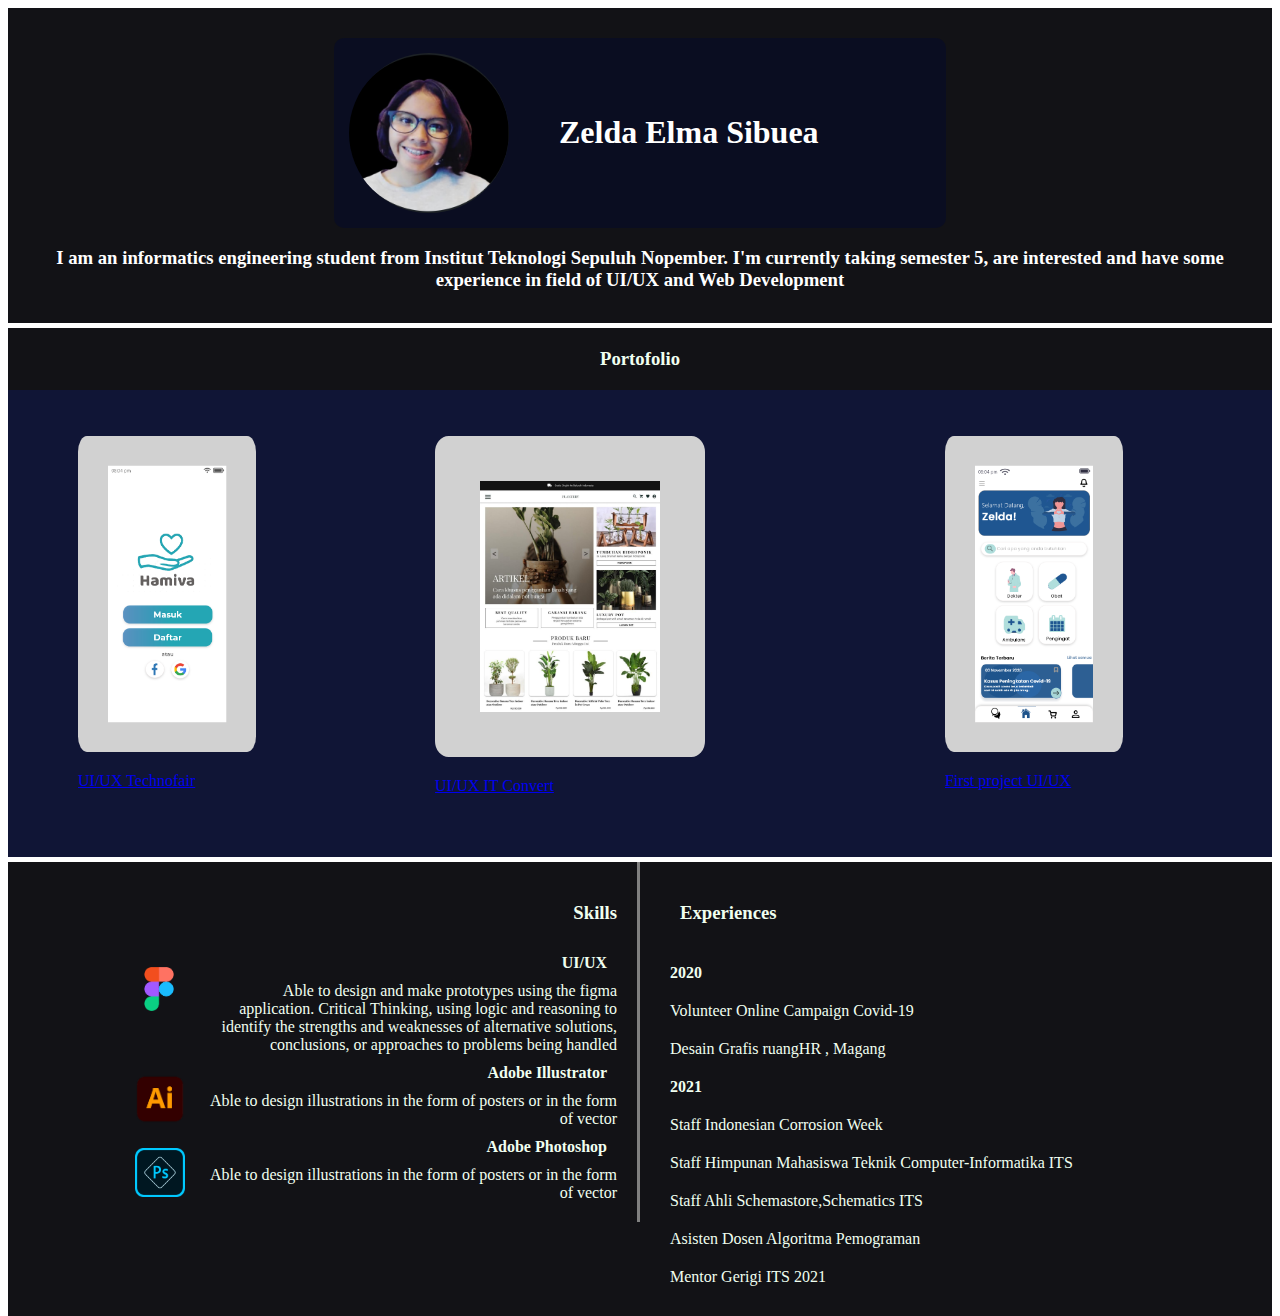
==== index.html @ 18113329 "Add files via upload" ====
<!DOCTYPE html>
<html>
    <head>
        <meta charset="utf-8">
        <meta name="viewport" content="width=device-width, initial-scale=1.0">
        <title>CV Zelda</title>
        <link rel="stylesheet" href="css/stylesheet.css">
        <link rel="stylesheet" href="css/responsive.css">
    </head>
    <body>
        <div class="profile">
            <div class="wrapper_profile">
                <div class="photo_name">
                    <img src="image/foto zelda.png" >
                    <h1>Zelda Elma Sibuea</h1>
                </div>
                <div class="detail_profile">
                    <h3>I am an informatics engineering student from
                       Institut Teknologi Sepuluh Nopember.
                        I'm currently taking
                        semester 5, are interested and have some experience in
                        field of UI/UX and Web Development</h3>
                    
                </div>
            </div>
        </div>
        <div class="hobbies">
            <h3>Portofolio</h3>
            <ul class="flex_box">
                <li>
                    <img src="image/iPhone X, XS, 11 Pro – 1.png" style width="80"; length="90" >
                   <p>
                    <a href="https://www.figma.com/file/HXZy7459f8GUk3Dbf0aIBb/Technofair-8.0?node-id=0%3A1">UI/UX Technofair</a>
                </p>
                </li>
                <li>
                    <img src="image/web it convert.png">
                    <p>
                      <a href="https://www.figma.com/proto/PZP5E2gyB3tkW3LKsg7Tm3/ITConvert?page-id=0%3A1&node-id=791%3A5487&viewport=-1708%2C-382%2C0.14466789364814758&scaling=min-zoom&starting-point-node-id=1017%3A5719">UI/UX IT Convert</a>
                    </p>
                   
                </li>
                <li>
                    <img src="image/iPhone X, XS, 11 Pro – 2.png">
                    <p>
                        <a href="https://www.figma.com/file/nYAHJVzdrZAhoLIxA7V4up/HAI-Aplikasi-Doctor?node-id=0%3A1">First project UI/UX</a>
                    </p>

                </li>
             
            </ul>
        </div>
        <div class="skills_experience">
            
            <div class="skills">
                <h3>Skills</h3>
                <div class="skill">
                    <div class="skill_desc">
                        <h4>UI/UX</h4>
                        <p>Able to design and make prototypes using the figma application. Critical Thinking, using logic and reasoning to identify the strengths and weaknesses of alternative solutions, conclusions, or approaches to problems being handled</p>
                    </div>
                 
                <img src="image/figma.png">
            
                </div>
                <div class="skill">
                    <div class="skill_desc">
                        <h4>Adobe Illustrator</h4>
                        <p>Able to design illustrations in the form of posters or in the form of vector </p>
                    </div>
                    <img src="image/adobe_illustrator-removebg-preview.png">
                </div>
                <div class="skill">
                    <div class="skill_desc">
                        <h4>Adobe Photoshop</h4>
                        <p>Able to design illustrations in the form of posters or in the form of vector</p>
                    </div>
                    <img src="image/photoshop.png">
                </div>
            </div>
            <div class="experiences">
                <h3>Experiences</h3>
                <h4>2020</h4>
                <p>Volunteer Online Campaign Covid-19</p>
                <p>Desain Grafis ruangHR , Magang</p>
                <h4>2021</h4>
                <p>Staff Indonesian Corrosion Week</p>
                <p>Staff Himpunan Mahasiswa Teknik Computer-Informatika ITS</p>
                <p>Staff Ahli Schemastore,Schematics ITS</p>
                <p>Asisten Dosen Algoritma Pemograman</p>
                <p>Mentor Gerigi ITS 2021</p>
            </div>
        </div>
    
        </div>
    </body>
</html>
---- css/stylesheet.css ----
*{
    box-sizing: border-box;
}
body{
    font-family: Poppins;
    color: honeydew;
}

.profile{
    width: 100%;
    float: left;
    color:white;
    background-image: url("../images/wallpaperflare.com_wallpaper.jpg");
    background-size: cover;
}
.wrapper_profile{
    background-color: rgb(18, 18, 22);
    padding: 30px 20px;
    float: left;
    width: 100%;
}
.photo_name{
    width: 50%;
    float: left;
    padding: 15px;
    margin: 0 25%;
    background-color: rgba(9, 13, 36, 0.795);
    border-radius: 10px;
}
.photo_name img{
    height: 160px;
    width: 160px;
    border-radius: 100%;
    float: left;
}
.photo_name h1{
    padding: 40px 50px;
    float: left;
}
.detail_profile{
    float: left;
    text-align: center;
    width: 100%;
}
.detail_profile h3{
    margin-block-end: 2px;
}
.detail_profile p{
    margin-block-start: 2px;
}
.hobbies{
    width: 100%;
    background-color: rgb(16, 21, 54);
    margin-top: 5px;
    float: left;
}

.hobbies h3{
    text-align: center;
    background-color:rgb(18, 18, 22);
    padding:  20px;
    margin: 0;
}
.flex_box{
    display: flex;
}
.flex_box li{
    flex: auto;
    list-style: none;
    padding: 30px;
}
.flex_box img{
    width: 60%;
    padding: 10%;
    border-radius: 5%;
    background-color: rgb(209, 209, 209);;
}
.flex_box h4{
    text-align: center;
}
.skills_experience{
    width: 100%;
    background-color: rgb(18, 18, 22);
    margin-top: 5px;
    float: left;
}
.skills{
    float: left;
    width: 50%;
    border-right: gray;
    border-style: none solid none none;
    padding: 20px;
}
.experiences{
    float: left;
    width: 50%;
    padding: 20px;
}
.skills h3{
    float: left;
    width: 100%;
    text-align: right;
    padding: 20px 0 20px 20px;
    margin: 0;
}
.skill{
    float: left;
}
.skill img{
    float: right;
    width: 50px;
    vertical-align: middle;
    margin-top: 20px;
    margin-right: 20px;
}
.skill_desc{
    float: right;
    width: 70%;
}

.skill_desc h4{
    float: right;
    text-align: right;
    margin: 10px;
    width: 60%;
}
.skill_desc p{
    float: right;
    text-align: right;
    margin: 0;
}
.experiences h3{
    float: left;
    width:100%;
    text-align: left;
    padding: 20px 0px 30px 20px;
    margin: 0px;
}
.experiences h4{
    float: left;
    text-align: left;
    margin: 10px;
    width: 100%;
}
.experiences p{
    float: left;
    text-align: left;
    margin: 10px;
    width: 100%;
}

.container{
    margin: 20px auto;
    width: 40%;
}

.listfooter ul{
    float: right;
    margin-top: 0px;
    margin-bottom: 0px;
    align-items: center;
}
.listfooter li{
    height: 24px;
    list-style: none;
    margin: 5px;
}
.footer h2{
    float: left;
}
.footer a{
    float: left;
    color: darkblue;
    text-decoration: none;

}
.footer img{
    float: left;
    margin-right: 5px;

}
---- css/responsive.css ----
@media(min-width:671px) and (max-width:1024px){
    .photo_name{
        width:70%;
        margin: 0 auto;
        align-items: center;
        float: none;
    }
    .photo_name img{
        width: 250px;
        height: 250px;
        float: none;
        display: flex;
        margin: 20px auto;
    }
    .photo_name h1{
        float: none;
        width: 100%;
        padding: 10px;
        text-align: center;
    }
    .flex_box{
        flex-wrap: wrap;
    }
    .flex_box li{
        width: 50%;
    }
    .flex_box p{
        text-align: center;
    }
    .skills h3{
        background-color: rgb(176, 254, 228);
        padding: 20px 20px 30px 0;
    }
    .experiences h3{
        background-color: rgb(176, 254, 228);
    }
    .container{
        width: 70%;
    }
    .course{
        height: 100px;
    }
    .footer a{
        color: white;
    }
}
@media(min-width:370px) and (max-width:670px){
    .photo_name{
        width: 100%;
        margin: 0;
    }
    .photo_name img{
        width: 250px;
        height: 250px;
        margin: 0 auto;
        display: block;
        float: none;
    }
    .photo_name h1{
        text-align: center;
        padding: 0px;
    }
    .flex_box{
        flex-wrap: wrap;
        margin: 0px;
        padding: 0;
        text-align: center;
    }
    .flex_box li{
        width: 100%;
        padding: 10px 30px;
    }
    .skills{
        width: 100%;
        border-style: none;
    }
    .skill{
        margin-top: 10px;
    }
    .skill_desc{
        width: 75%;

    }
    .skill_desc h4{
        margin: 0;
    }
    .experiences{
        width: 100%;
        text-align: center;
    }
    .container{
        width: 75%;
    }
    .course{
        width: 100%;
        height: auto;
    }
    .footer{
        height: auto;
    }
    .listfooter ul{
        float: left;
        margin-left: 0px;
        padding-inline-start: 0px;
    }
    .footer a{
        color: whitesmoke;
    }
}
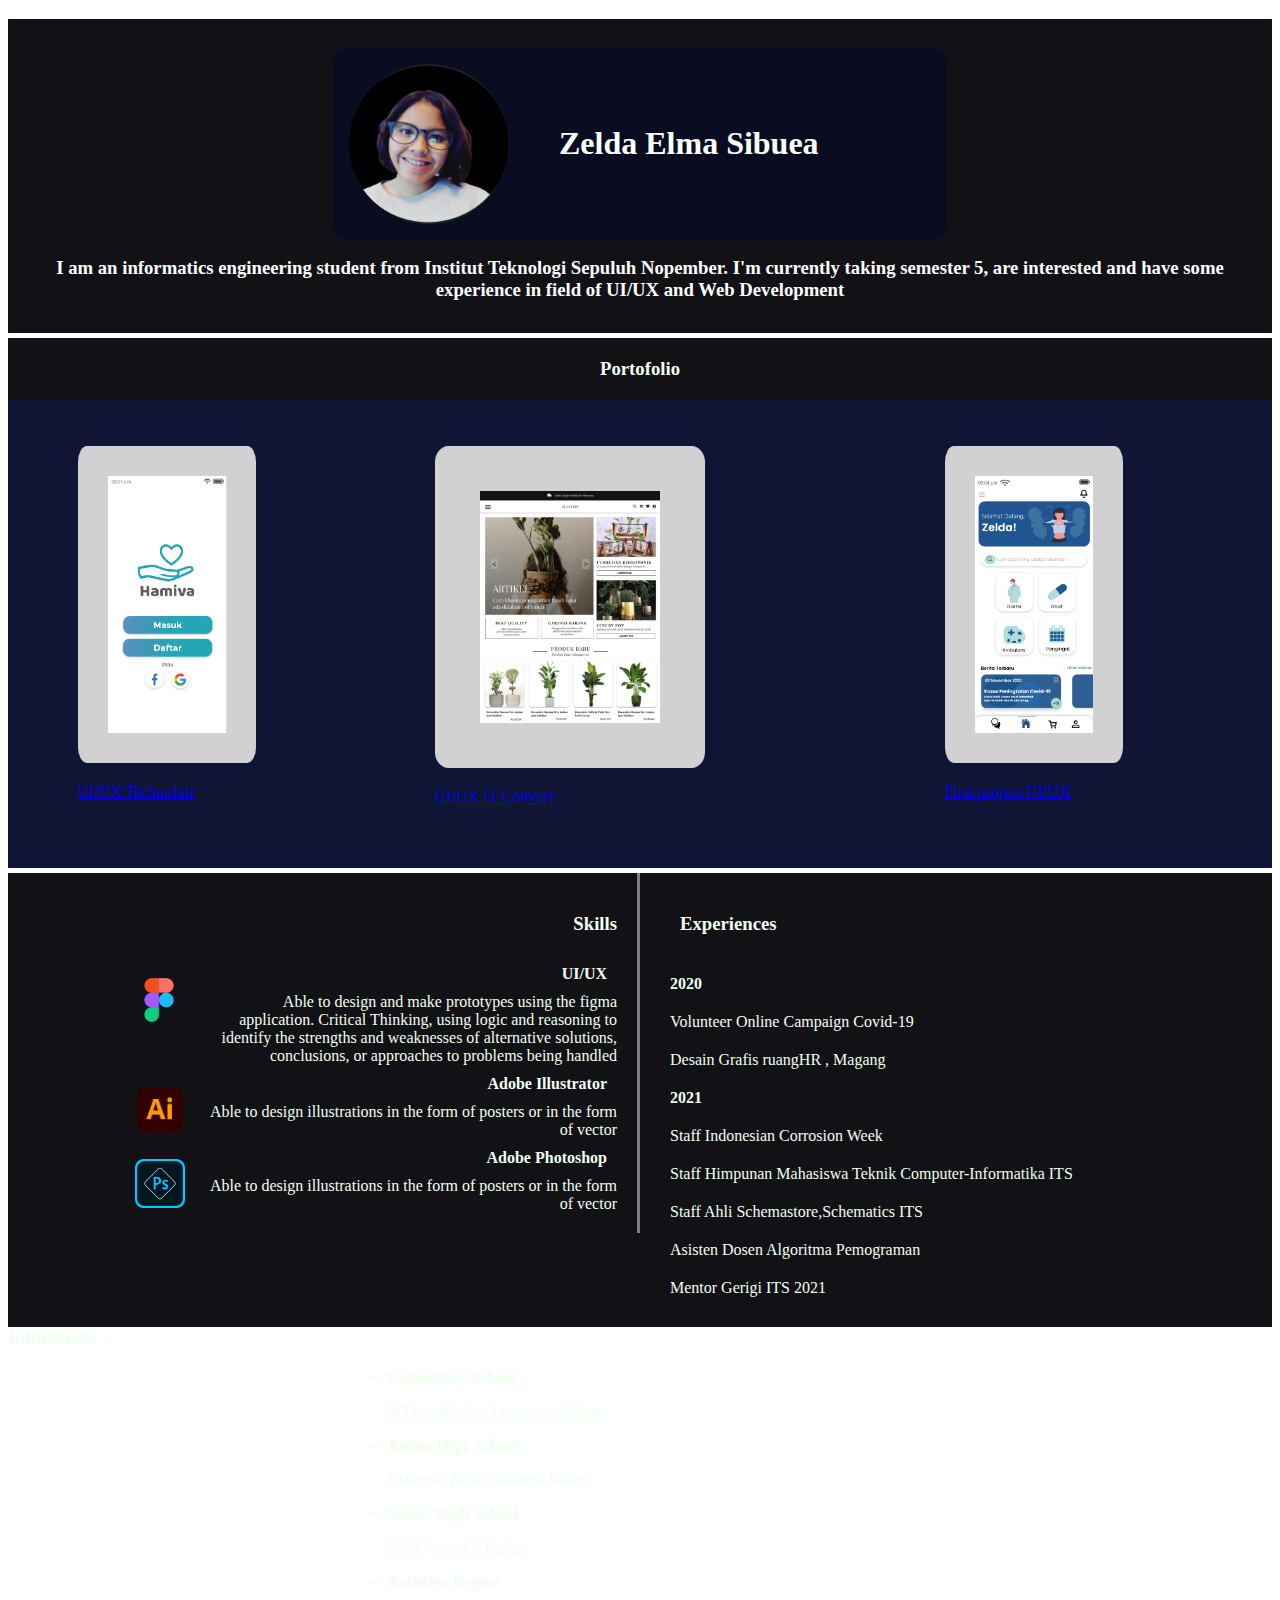
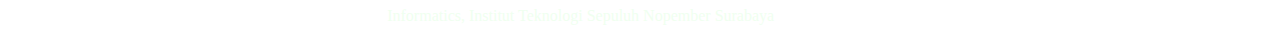
==== commit 8eee529d: "Update index.html" ====
--- a/index.html
+++ b/index.html
@@ -91,7 +91,31 @@
                 <p>Mentor Gerigi ITS 2021</p>
             </div>
         </div>
-    
+        <div class="educations">
+            
+            <h3>Educations</h3>
+            <div class="container">
+                <div class="edu_left">
+                  
+                  <li> <b> Elementary School </b></li> 
+                    <p>SD Katolik San Francesco Balige</p>
+                
+                </div>
+                <div class="edu_right">
+                    <li> <b>Junior High School</b></li>
+                    <p>SMP Sw. Budhi Dharma Balige</p>
+                </div>
+                <div class="edu_left">
+                    <li><b>Senior High School</b> </li>
+                    <p>SMA Negeri 2 Balige</p>
+                </div>
+                <div class="edu_right">
+                    <li><b>Bachelor Degree</b></li>
+                    <p>Informatics, Institut Teknologi Sepuluh Nopember Surabaya</p>
+                
+                </div>
+                
+            </div>
         </div>
     </body>
-</html>+</html>
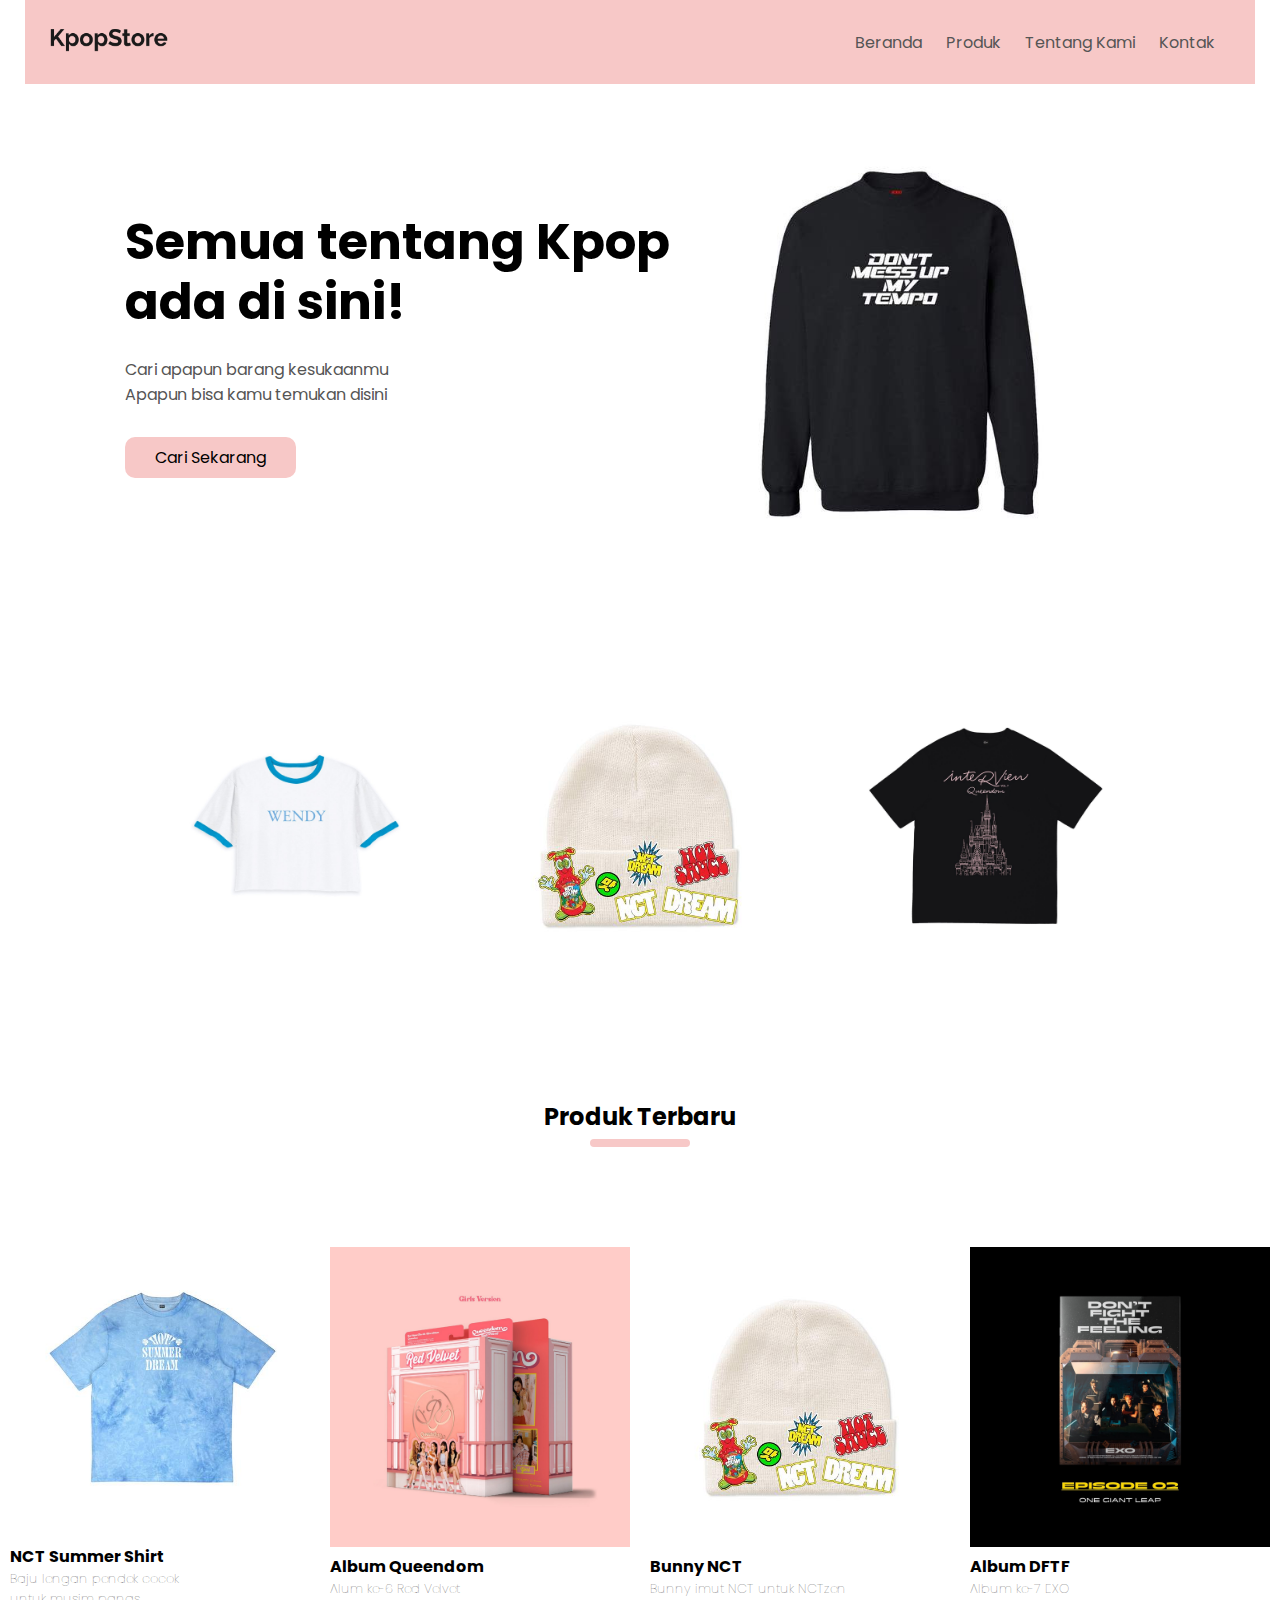
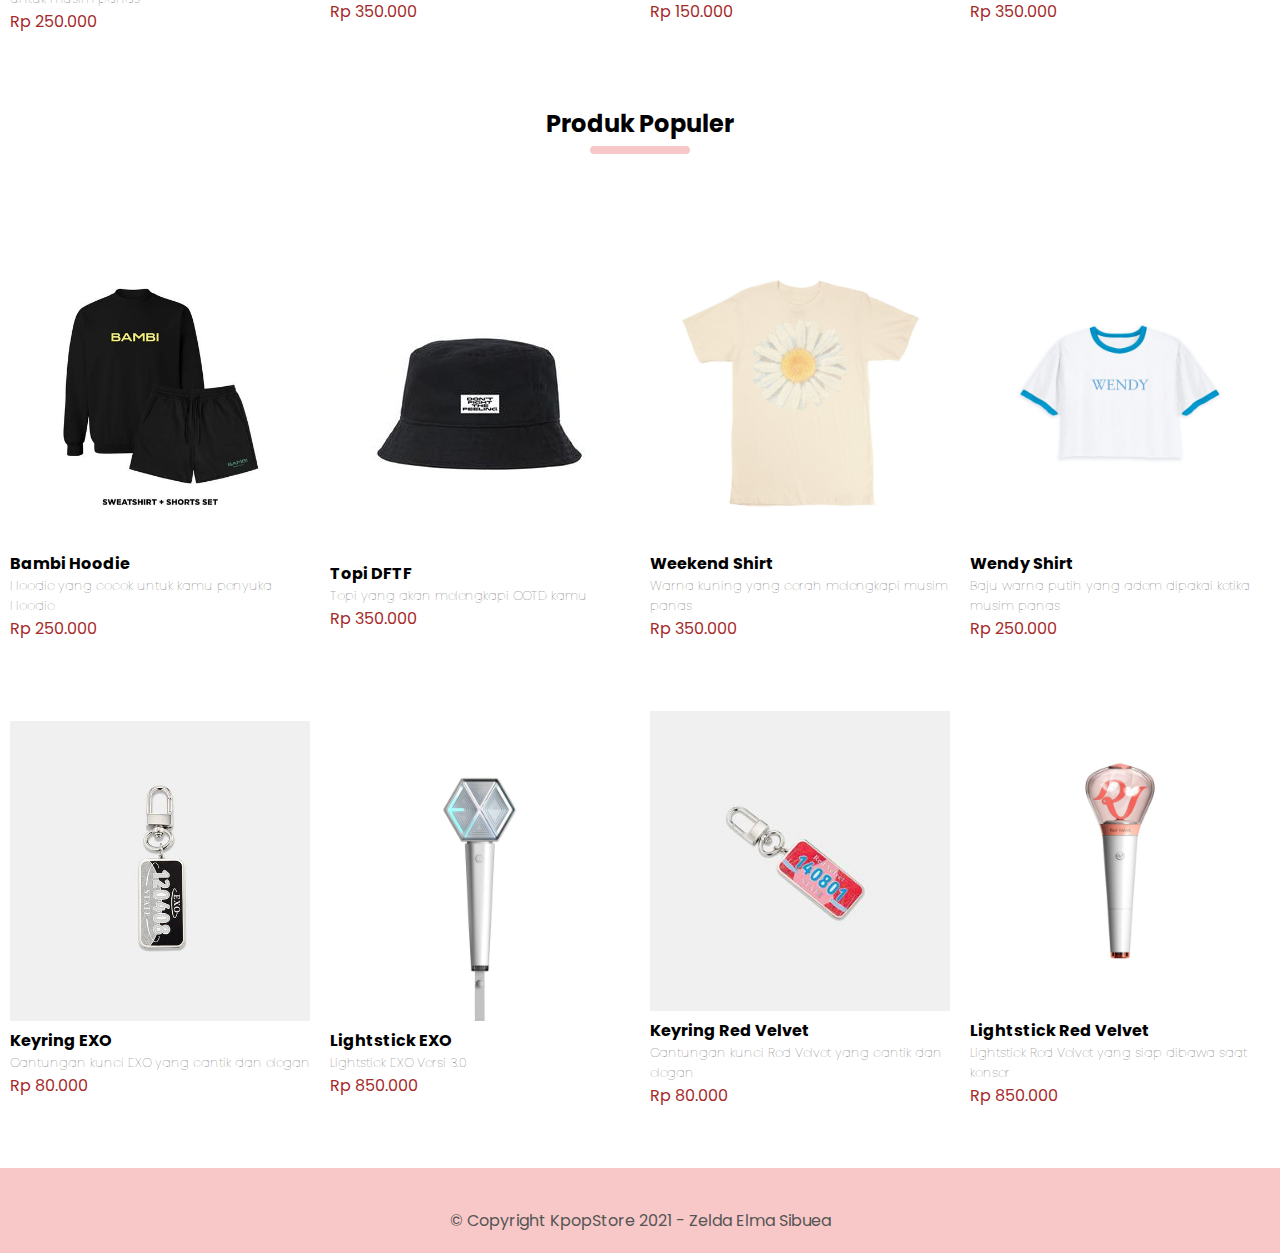
==== commit fbe0a2ca: "Tugas 4 PWEB" ====
--- a/index.html
+++ b/index.html
@@ -1,121 +1,160 @@
-<!DOCTYPE html>
-<html>
-    <head>
-        <meta charset="utf-8">
-        <meta name="viewport" content="width=device-width, initial-scale=1.0">
-        <title>CV Zelda</title>
-        <link rel="stylesheet" href="css/stylesheet.css">
-        <link rel="stylesheet" href="css/responsive.css">
-    </head>
-    <body>
-        <div class="profile">
-            <div class="wrapper_profile">
-                <div class="photo_name">
-                    <img src="image/foto zelda.png" >
-                    <h1>Zelda Elma Sibuea</h1>
-                </div>
-                <div class="detail_profile">
-                    <h3>I am an informatics engineering student from
-                       Institut Teknologi Sepuluh Nopember.
-                        I'm currently taking
-                        semester 5, are interested and have some experience in
-                        field of UI/UX and Web Development</h3>
-                    
-                </div>
-            </div>
-        </div>
-        <div class="hobbies">
-            <h3>Portofolio</h3>
-            <ul class="flex_box">
-                <li>
-                    <img src="image/iPhone X, XS, 11 Pro – 1.png" style width="80"; length="90" >
-                   <p>
-                    <a href="https://www.figma.com/file/HXZy7459f8GUk3Dbf0aIBb/Technofair-8.0?node-id=0%3A1">UI/UX Technofair</a>
-                </p>
-                </li>
-                <li>
-                    <img src="image/web it convert.png">
-                    <p>
-                      <a href="https://www.figma.com/proto/PZP5E2gyB3tkW3LKsg7Tm3/ITConvert?page-id=0%3A1&node-id=791%3A5487&viewport=-1708%2C-382%2C0.14466789364814758&scaling=min-zoom&starting-point-node-id=1017%3A5719">UI/UX IT Convert</a>
-                    </p>
-                   
-                </li>
-                <li>
-                    <img src="image/iPhone X, XS, 11 Pro – 2.png">
-                    <p>
-                        <a href="https://www.figma.com/file/nYAHJVzdrZAhoLIxA7V4up/HAI-Aplikasi-Doctor?node-id=0%3A1">First project UI/UX</a>
-                    </p>
-
-                </li>
-             
-            </ul>
-        </div>
-        <div class="skills_experience">
-            
-            <div class="skills">
-                <h3>Skills</h3>
-                <div class="skill">
-                    <div class="skill_desc">
-                        <h4>UI/UX</h4>
-                        <p>Able to design and make prototypes using the figma application. Critical Thinking, using logic and reasoning to identify the strengths and weaknesses of alternative solutions, conclusions, or approaches to problems being handled</p>
-                    </div>
-                 
-                <img src="image/figma.png">
-            
-                </div>
-                <div class="skill">
-                    <div class="skill_desc">
-                        <h4>Adobe Illustrator</h4>
-                        <p>Able to design illustrations in the form of posters or in the form of vector </p>
-                    </div>
-                    <img src="image/adobe_illustrator-removebg-preview.png">
-                </div>
-                <div class="skill">
-                    <div class="skill_desc">
-                        <h4>Adobe Photoshop</h4>
-                        <p>Able to design illustrations in the form of posters or in the form of vector</p>
-                    </div>
-                    <img src="image/photoshop.png">
-                </div>
-            </div>
-            <div class="experiences">
-                <h3>Experiences</h3>
-                <h4>2020</h4>
-                <p>Volunteer Online Campaign Covid-19</p>
-                <p>Desain Grafis ruangHR , Magang</p>
-                <h4>2021</h4>
-                <p>Staff Indonesian Corrosion Week</p>
-                <p>Staff Himpunan Mahasiswa Teknik Computer-Informatika ITS</p>
-                <p>Staff Ahli Schemastore,Schematics ITS</p>
-                <p>Asisten Dosen Algoritma Pemograman</p>
-                <p>Mentor Gerigi ITS 2021</p>
-            </div>
-        </div>
-        <div class="educations">
-            
-            <h3>Educations</h3>
-            <div class="container">
-                <div class="edu_left">
-                  
-                  <li> <b> Elementary School </b></li> 
-                    <p>SD Katolik San Francesco Balige</p>
-                
-                </div>
-                <div class="edu_right">
-                    <li> <b>Junior High School</b></li>
-                    <p>SMP Sw. Budhi Dharma Balige</p>
-                </div>
-                <div class="edu_left">
-                    <li><b>Senior High School</b> </li>
-                    <p>SMA Negeri 2 Balige</p>
-                </div>
-                <div class="edu_right">
-                    <li><b>Bachelor Degree</b></li>
-                    <p>Informatics, Institut Teknologi Sepuluh Nopember Surabaya</p>
-                
-                </div>
-                
-            </div>
-        </div>
-    </body>
-</html>
+<!DOCTYPE html>
+<html lang="en">
+<head>
+    <meta charset="UTF-8">
+    <meta http-equiv="X-UA-Compatible" content="IE=edge">
+    <meta name="viewport" content="width=device-width, initial-scale=1.0">
+    <title>My Kpop Store</title>
+    <link rel="stylesheet" href="style.css">
+<link href="https://fonts.googleapis.com/css2?family=Poppins:wght@400;500;600;700&display=swap" rel="stylesheet">
+</head>
+<body>
+    <!--Ini bagian navbar-->
+    <div class="header">
+    <div class="container">
+        <div class="navbar">
+            <div class="logo">
+                <img src="images/LOGO kpop.png" width="125px">
+            </div>
+            <nav>
+                <ul>
+                    <li><a href="">Beranda</a></li>
+                    <li><a href="">Produk</a></li>
+                    <li><a href="">Tentang Kami</a></li>
+                    <li><a href="">Kontak</a></li>
+                </ul>
+            </nav>
+           
+    </div>
+    <div class="row">
+        <div class="col-2">
+            <h1>Semua tentang Kpop ada di sini!</h1>
+            <p>Cari apapun barang kesukaanmu 
+                <br> Apapun bisa kamu temukan disini</p>
+            <a href="" class="btn">Cari Sekarang</a>
+        </div>
+        <div class="col-2">
+            <img src="images/gambar awal.jpg" height="500 px" width="420 px">
+
+        </div>
+    </div>   
+   </div>
+</div>
+
+        <!---- Ini bagian kategori produk --->
+        <div class="categories">
+            <div class="small-container">
+                <div class="row">
+                    <div class="col-3">
+                        <img src="images/baju wendy.jpg" alt="baju wendy">
+                    </div>
+                    <div class="col-3">
+                        <img src="images/bunny nct.jpg" alt="bunny nct">
+                    </div>
+                    <div class="col-3">
+                        <img src="images/baju redvelvet.jpg" alt="baju red velvet">
+                    </div>
+                </div>
+            </div>
+        </div>
+            
+
+        <!--------Ini bagian produk terbaru--------->
+        <div class="small-container"></div>
+            <h2 class="title">Produk Terbaru</h2>
+            <div class="row">
+                <div class="col-4">
+                    <img src="images/nct hot summer.jpg" alt="NCT hot summer">
+                    <h4>NCT Summer Shirt</h4>
+                    <h5>Baju lengan pendek cocok<br> untuk musim panas</h5>
+                    <p>Rp 250.000</p>
+                </div>
+                <div class="col-4">
+                    <img src="images/album queendom.jpg" alt="Album rv">
+                    <h4>Album Queendom</h4>
+                    <h5>Alum ke-6 Red Velvet</h5>
+                    <p>Rp 350.000</p>
+                </div>
+                <div class="col-4">
+                    <img src="images/bunny nct.jpg" alt="bunny nct">
+                    <h4>Bunny NCT</h4>
+                    <h5>Bunny imut NCT untuk NCTzen</h5>
+                    <p>Rp 150.000</p>
+                </div>
+                <div class="col-4">
+                    <img src="images/album dftf.jpg" alt="Album dftf">
+                    <h4>Album DFTF</h4>
+                    <h5>Album ke-7 EXO</h5>
+                    <p>Rp 350.000</p>
+                </div>
+            </div>
+           
+            <!--- Ini bagian produk populer---->
+            <h2 class="title">Produk Populer</h2>
+            <div class="row">
+                <div class="col-4">
+                    <img src="images/baju bambi baekhyun.jpg" alt="Bambi baekhyun">
+                    <h4>Bambi Hoodie</h4>
+                    <h5>Hoodie yang cocok untuk kamu penyuka Hoodie</h5>
+                    <p>Rp 250.000</p>
+                </div>
+                <div class="col-4">
+                    <img src="images/topi dftf.jpg" alt="Topi dftf">
+                    <h4>Topi DFTF</h4>
+                    <h5>Topi yang akan melengkapi OOTD kamu</h5>
+                    <p>Rp 350.000</p>
+                </div>
+                <div class="col-4">
+                    <img src="images/baju taeyeon.jpg" alt="baju taeyeon">
+                    <h4>Weekend Shirt</h4>
+                    <h5>Warna kuning yang cerah melengkapi musim panas</h5>
+                    <p>Rp 350.000</p>
+                </div>
+                <div class="col-4">
+                    <img src="images/baju wendy.jpg" alt="baju wendy">
+                    <h4>Wendy Shirt</h4>
+                    <h5>Baju warna putih yang adem dipakai ketika musim panas</h5>
+                    <p>Rp 250.000</p>
+                </div>
+            </div>
+            <div class="row">
+                <div class="col-4">
+                    <img src="images/gantungan kunci.jpg" alt="keyring exo">
+                    <h4>Keyring EXO</h4>
+                    <h5>Gantungan kunci EXO yang cantik dan elegan</h5>
+                    <p>Rp 80.000</p>
+                </div>
+                <div class="col-4">
+                    <img src="images/lightstick exo.jpg" alt="LS EXO">
+                    <h4>Lightstick EXO</h4>
+                    <h5>Lightstick EXO Versi 3.0</h5>
+                    <p>Rp 850.000</p>
+                </div>
+                <div class="col-4">
+                    <img src="images/gantungan kunci rv.jpg" alt="keyring rv">
+                    <h4>Keyring Red Velvet</h4>
+                    <h5>Gantungan kunci Red Velvet yang cantik dan elegan</h5>
+                    <p>Rp 80.000</p>
+                </div>
+                <div class="col-4">
+                    <img src="images/red velvet lightstick.jpg" alt="LS RV">
+                    <h4>Lightstick Red Velvet</h4>
+                    <h5>Lightstick Red Velvet yang siap dibawa saat konser</h5>
+                    <p>Rp 850.000</p>
+                </div>
+            </div>
+
+         <!--- Ini bagian footer---->
+         <div class="footer">
+             <div class="container">
+                 <div class="row">
+                     <div class="footer-col-1">
+                        
+                     <p>  &copy; Copyright KpopStore 2021 - Zelda Elma Sibuea</p>
+                     </div>
+                 </div>
+             </div>
+         </div>
+
+</body>
+</html>--- a/style.css
+++ b/style.css
@@ -0,0 +1,174 @@
+*{
+    margin:0;
+    padding:0;
+    box-sizing: border-box;
+
+}
+
+body {
+    font-family: 'Poppins', sans-serif;
+}
+.navbar{
+    display: flex;
+    align-items: center;
+    padding:20px;
+    background-color: #F7C8C7 ;
+}
+
+nav {
+    flex: 1;
+    text-align:right;
+    background-color: #F7C8C7 ;
+
+}
+nav ul {
+    display: inline-block;
+    list-style-type:none;
+}
+nav ul li{
+    display: inline-block;
+    margin-right: 20px;
+}
+
+a{
+    text-decoration: none;
+    color: #555;
+}
+
+p{
+    color : #555;
+    word-spacing: normal;
+}
+
+.container{
+    max-width: 1300px;
+    margin:auto;
+    padding-left: 25px;
+    padding-right: 25px;
+}
+.row {
+    display: flex;
+    align-items: center;
+    flex-wrap: wrap;
+    justify-content:space-around;
+}
+
+.col-2 {
+    flex-basis: 50%;
+    min-width: 300px;
+}
+
+.col-2 h1{
+   font-size: 50px;
+   line-height: 60px;
+   margin: 25px 0;
+}
+.col-2 img{
+    max-width: 100%;
+    padding: 26px 0;
+}
+
+.btn{
+    display: inline-block;
+    background : #F7C8C7;
+    padding: 8px 30px;
+    color:black;
+    margin: 30px 0;
+    border-radius: 10px;
+    transition: background 0.5s;
+    
+}
+
+.btn:hover{
+    background: #563434;
+    color:aliceblue; 
+}
+.header .row {
+ margin-top: 10px;
+ padding-left: 100px;
+
+}
+
+.categories {
+    margin: 70px 0;
+    
+}
+.col-3{
+    flex-basis:30%;
+    min-width: 250px;
+    margin-bottom: 30px;
+}
+.col-3 img{
+    width: 100%;
+}
+.small-container {
+    max-width: 1080px;
+    margin:auto;
+    padding-left: 25px;
+    padding-right: 25px;
+
+}
+.col-4{
+    flex-basis: 25%;
+    padding: 10px;
+    min-width:200px;
+    margin-bottom: 50px;
+    transition: transform 0.5s;
+  
+    
+}
+.col-4 img{
+    width:100%;
+}
+
+h5{
+    font-size:small;
+}
+
+.title{
+    text-align: center;
+    margin: 0 auto 80px;
+    position:relative;
+    line-height:60px;
+    color:black;
+}
+.title::after{
+      content:'';
+      background:#F7C8C7;
+      width: 100px;
+      height: 8px;
+      border-radius: 8px;
+      position: absolute;
+      bottom:0;
+      left: 50%;
+      transform: translateX(-50%);
+}
+
+h4{
+    color:black;
+    font-weight: bold;
+}
+
+.col-4 p {
+    font-size: 16px;
+    color: brown;
+    font-weight: normal;
+}
+h5{
+    color:#555;
+    font-weight:lighter;
+}
+
+.col-4:hover {
+   transform: translateY(-8px);
+}
+
+/*--- footer---*/
+.footer{
+    background-color: #F7C8C7;
+    color: gray;
+    font-size: 16px;
+    padding: 40px 0 20px;
+    text-align: center;
+    font-size: medium;
+}